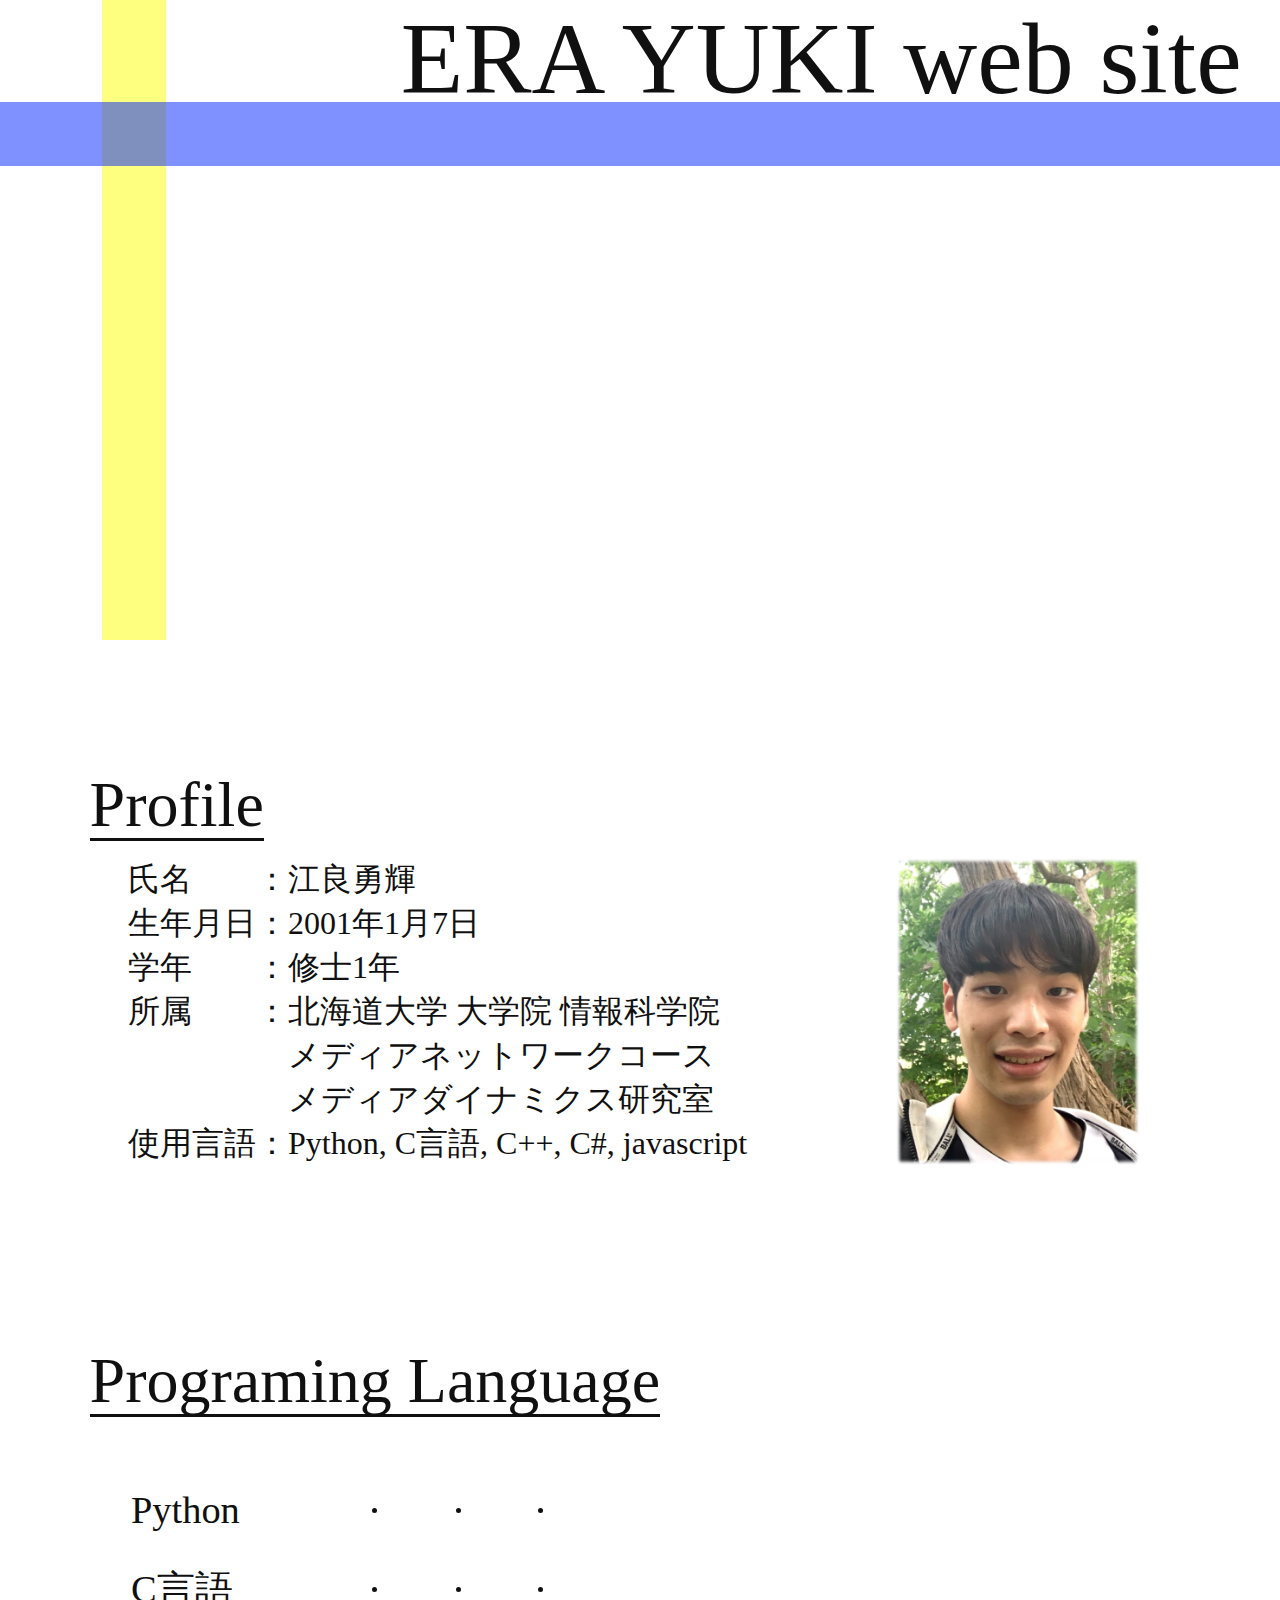
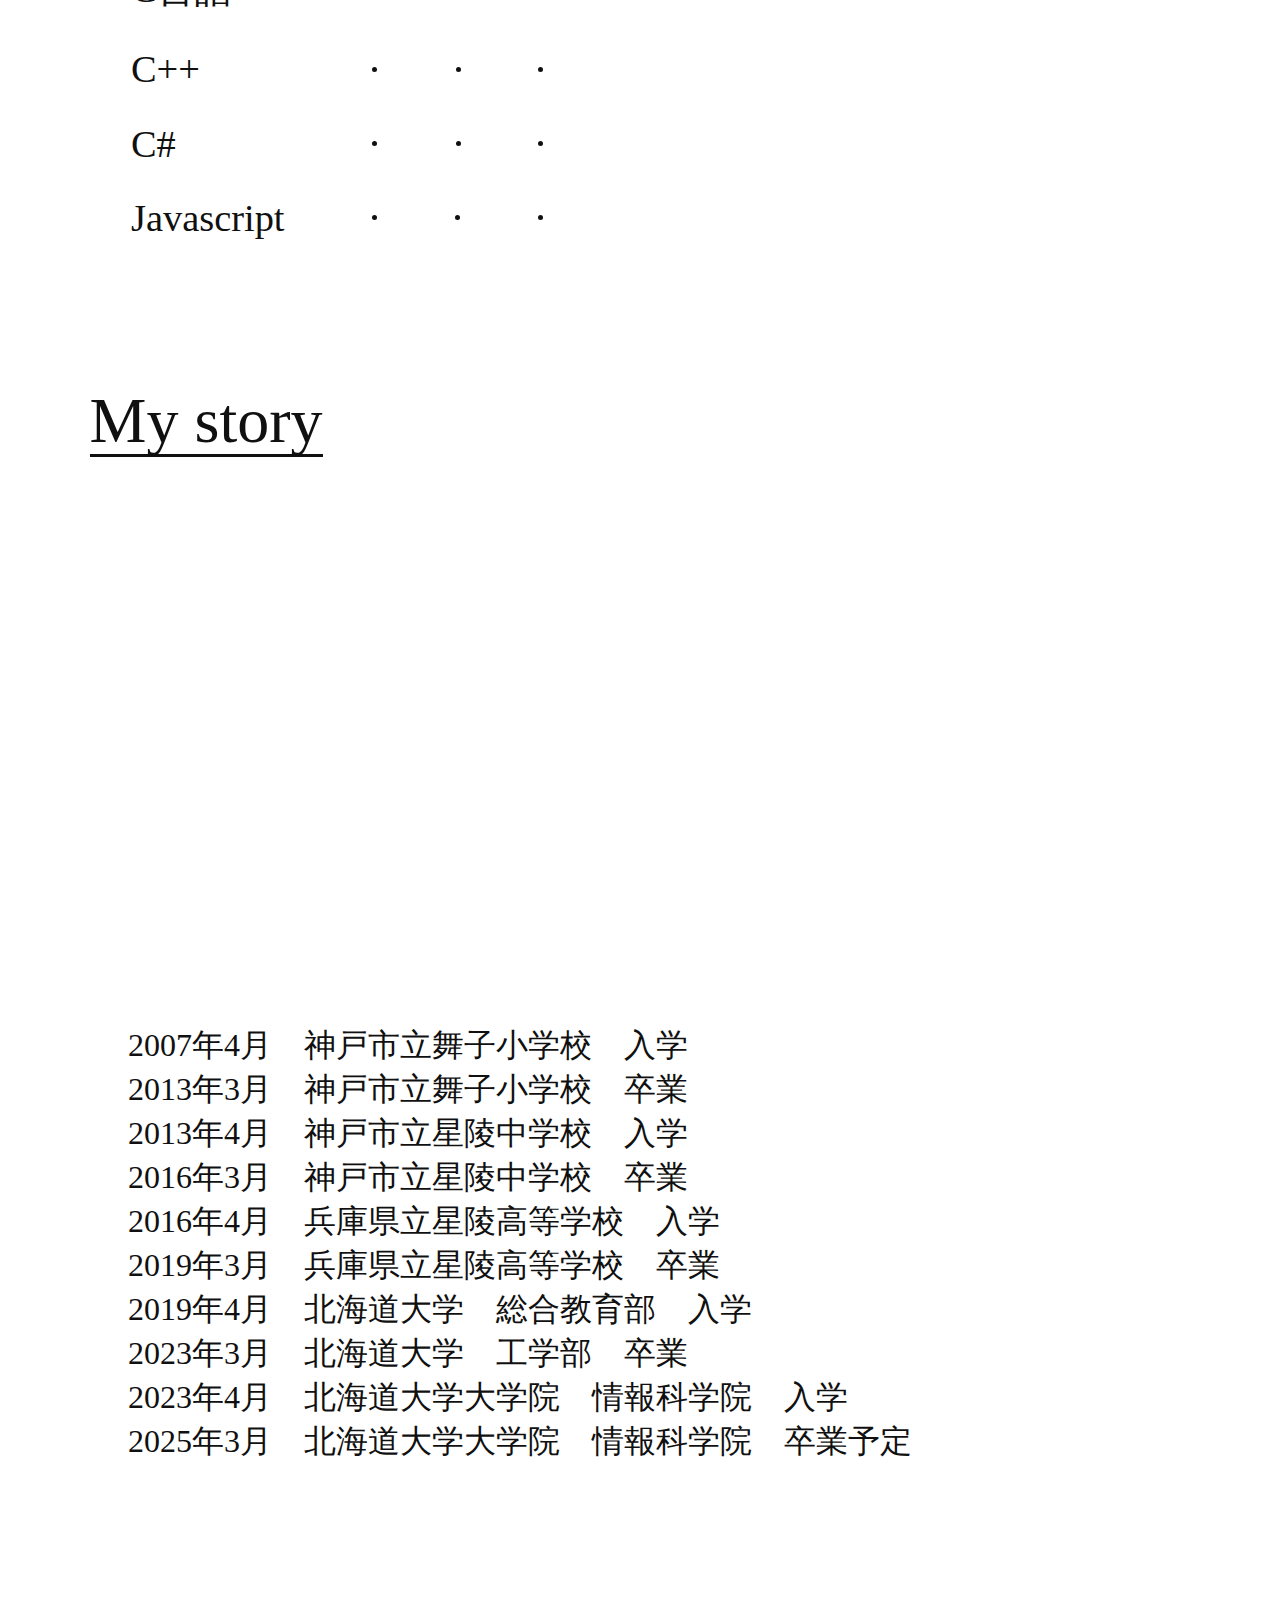
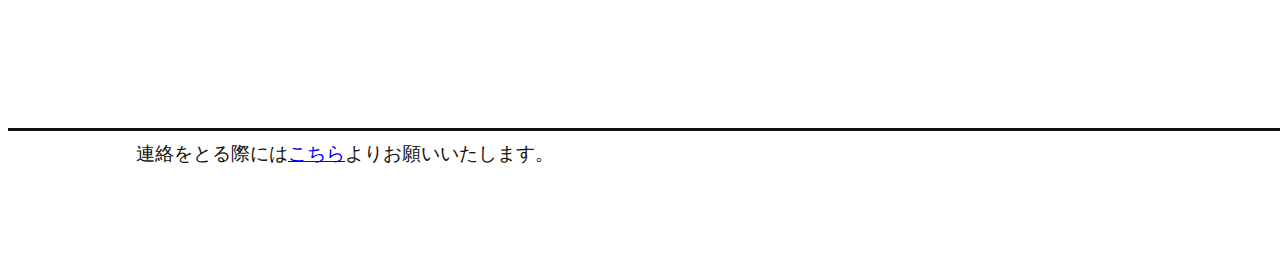
==== aboutme.html @ ae13cef8 "Add files via upload" ====
<!DOCTYPE html>
<html lang="jp">
<head>
    <meta charset="UTF-8">
    <meta http-equiv="X-UA-Compatible" content="IE=edge">
    <meta name="viewport" content="width=device-width, initial-scale=1.0">
    <link rel="stylesheet" href="aboutme_css/root.css" type="text/css">
    <link rel="stylesheet" href="main_css/banner_style.css" type="text/css">
    <link rel="stylesheet" href="aboutme_css/first_style.css" type="text/css">
    <link rel="stylesheet" href="aboutme_css/block_style.css" type="text/css">
    <link rel="stylesheet" href="aboutme_css/bottom_style.css" type="text/css">
    <title>Erayuki web site</title>
</head>

<body>
    <div class="bg_animation">
        <div class="firework"></div>
    </div>
    <div class="first_page">
        <div class="part_A first_page_fade_A"></div>
        <div class="part_B first_page_fade_A"></div>
        <div class="part_title first_page_fade_A">ERA YUKI web site</div>
        <div class="part_txt_A first_page_fade_B">改めまして、江良勇輝と申します。</div>
        <div class="part_txt_B first_page_fade_B">このページでは、私のプロフィールや経歴を載せています。<br>是非ともご覧になって、私の人となりを知っていただきたいです。</div>
    </div>

    <div class="main_text_1">Profile</div>
    <div class="profile">
        氏名　　：江良勇輝<br>
        生年月日：2001年1月7日<br>
        学年　　：修士1年<br>
        所属　　：北海道大学 大学院 情報科学院<br>
        　　　　　メディアネットワークコース<br>
        　　　　　メディアダイナミクス研究室<br>
        使用言語：Python, C言語, C++, C#, javascript
    </div>
    <div class="profile_img"></div>


    <div class="main_text_2">Programing Language</div>
    <!-- <div class="python_text">Python</div> -->
    <table class="first">
        <tr>
            <td width="22%"><div class="table_title">Python</div></td>
            <td width="8%"><div class="fade_rank_A rank_cycle"></div></td>
            <td width="8%"><div class="fade_rank_B rank_cycle"></div></td>
            <td width="8%"><div class="fade_rank_C rank_cycle"></div></td>
            <td><div class="fade_message table_comment">基本的に自力で作成できます。</div></td>
        </tr>
        <tr>
            <td width="22%"><div class="table_title">C言語</div></td>
            <td width="8%"><div class="fade_rank_A rank_cycle"></div></td>
            <td width="8%"><div class="fade_rank_B rank_cycle"></div></td>
            <td width="8%"><div class="rank_cycle_non"></div></td>
            <td><div class="fade_message table_comment">調べながらであれば作成できます。</div></td>
        </tr>
        <tr>
            <td width="22%"><div class="table_title">C++</div></td>
            <td width="8%"><div class="fade_rank_A rank_cycle"></div></td>
            <td width="8%"><div class="fade_rank_B rank_cycle"></div></td>
            <td width="8%"><div class="rank_cycle_non"></div></td>
            <td><div class="fade_message table_comment">調べながらであれば作成できます。</div></td>
        </tr>
        <tr>
            <td width="22%"><div class="table_title">C#</div></td>
            <td width="8%"><div class="fade_rank_A rank_cycle"></div></td>
            <td width="8%"><div class="fade_rank_B rank_cycle"></div></td>
            <td width="8%"><div class="rank_cycle_non"></div></td>
            <td><div class="fade_message table_comment">調べながらであれば作成できます。</div></td>
        </tr>
        <tr>
            <td width="22%"><div class="table_title">Javascript</div></td>
            <td width="8%"><div class="fade_rank_A rank_cycle"></div></td>
            <td width="8%"><div class="rank_cycle_non"></div></td>
            <td width="8%"><div class="rank_cycle_non"></div></td>
            <td><div class="fade_message table_comment">基本構造を理解中です。</div></td>
        </tr>
    </table>

    <div class="main_text_3">My story</div>
    <div class="main_2">
        <div class="line_1"></div>
        <div class="line_2"></div>
        <div class="line_3"></div>
        <div class="line_4"></div>
        <div class="cycle_1">
            <div class="cycle_title">
                幼少期
            </div>
            <div class="cycle_text">
                モノづくりが好きで、身近なものを使って色々なものを作る。
            </div>
        </div>
        <div class="cycle_2">
            <div class="cycle_title">
                中高時代
            </div>
            <div class="cycle_text">
                友達と撮影した動画の編集をきっかけに、<br>デジタルの創作活動に興味を持つ。
            </div>
        </div>
        <div class="cycle_3">
            <div class="cycle_title">
                大学前期
            </div>
            <div class="cycle_text">
                コロナ禍で時間が出来たことで、デザインやデジタル作品の創作について勉強。
            </div>
        </div>
        <div class="cycle_4">
            <div class="cycle_title">
                大学後期
            </div>
            <div class="cycle_text">
                研究室に配属され研究に没頭、機械学習について学び、1年目で3本の学術論文を投稿。
            </div>
        </div>
        <div class="cycle_5">
            <div class="cycle_title">
                現在
            </div>
            <div class="cycle_text">
                デザインと情報技術を融合させたモノづくりを目指し、日々研究や勉強にいそしむ。
            </div>
        </div>
    </div>

    <div class="story_2">
        2007年4月　神戸市立舞子小学校　入学<br>
        2013年3月　神戸市立舞子小学校　卒業<br>
        2013年4月　神戸市立星陵中学校　入学<br>
        2016年3月　神戸市立星陵中学校　卒業<br>
        2016年4月　兵庫県立星陵高等学校　入学<br>
        2019年3月　兵庫県立星陵高等学校　卒業<br>
        2019年4月　北海道大学　総合教育部　入学<br>
        2023年3月　北海道大学　工学部　卒業<br>
        2023年4月　北海道大学大学院　情報科学院　入学<br>
        2025年3月　北海道大学大学院　情報科学院　卒業予定
    </div>
    
    <script src="https://ajax.googleapis.com/ajax/libs/jquery/3.3.1/jquery.min.js"></script>
    <script type="text/javascript" src="aboutme_js/block_style.js" charset="utf-8" async="async"></script>

    <div class="bottom_space">
        <div class="bottom_footer">
            連絡をとる際には<a href="https://docs.google.com/forms/d/e/1FAIpQLSd_C-AO5wZ5yRDAOUz9VrMv8sSHQjGaSd7uckgbD9BlUfxTAQ/viewform?usp=pp_url">こちら</a>よりお願いいたします。
        </div>
    </div>


    <div class="banner_fade top_banner">
        <div class="back_1"></div>
        <div class="back_2"></div>
        <div class="back_3"></div>
        <div class="banner_top"></div>
        <a class="not_under button_1" href="./main.html">Top</a>
        <a class="not_under button_2" href="./work.html">Work</a>
        <a class="not_under button_3" href="./aboutme.html">About me</a>
        <div class="button_4" onclick="change_style()">あそびごころ</div>
        <div class="logo_back">
            <div class="logo"></div>
        </div>
    </div>
    <div class="change_animation"></div>
    <script src="https://ajax.googleapis.com/ajax/libs/jquery/3.3.1/jquery.min.js"></script>
    <script type="text/javascript" src="main_js/banner_style.js" charset="utf-8" async="async"></script>
    <script type="text/javascript" src="aboutme_js/new_style.js" charset="utf-8" async="async"></script>
</body>
</html>
---- aboutme_css/root.css ----
:root
{
    --first_part:rgba(255, 255, 0, 0.5);
    --second_part:rgba(0, 34, 255, 0.5);
    --bg_color:white;
    --banner_bg: white;
    --banner_grad: yellow;
    --banner_line:3px;
    --obj_color: #101010;
    --word_font_eng:  "Monotype Corsiva",fantasy;
    --word_font_jp:  serif;
    --rank_bg:none;
}

body{
    background: var(--bg_color);
}

.change_animation{
    position:fixed;
    top:50vh;
    left:50vw;
    width:0px;
    height:0px;
    border-radius: 50%;
    transition: all 1s;
    background: white;
}

.bg_animation{
    position:fixed;
    top:0px;
    left:0px;
    height:0px;
    width:0px;
}

.bg_animation > .firework{
    position:absolute;
    top:0vw;
    left:0vw;
    width:0vw;
    height:0vw;
    background-image:var(--bg_img_A);
    transition: all 2s;
    background-size:  contain;
    background-repeat:  no-repeat;
    z-index: -1;
}
---- main_css/banner_style.css ----
.top_banner{
    position: fixed;
    width: 100%;
    height: 10vw;
}

.top_banner > .back_1
{
    position: fixed;
    width: 10vw;
    height: 10vw;
    background: radial-gradient(var(--banner_bg) 0%, var(--banner_bg) 4.5vw, transparent 5vw);
    top: 0vw;
    left: 2vw;
}

.top_banner > .back_2
{
    position: fixed;
    width: 100%;
    height: 4vw;
    background: linear-gradient(to top, transparent, var(--banner_grad));
    top: 5vw;
    left:0px;
}

.top_banner > .back_3
{
    position: fixed;
    width: 100%;
    height: 5vw;
    background: var(--banner_bg);
    top: 0px;
    left:0px;
}

.top_banner > .logo_back
{
    position: fixed;
    width:9vw;
    height:9vw;
    border-radius: 50%;
    background:var(--banner_bg);
    top: 0.5vw;
    left: 2.5vw;
}

.top_banner > .logo_back > .logo
{
    position: fixed;
    width:8vw;
    height:8vw;
    border-radius: 50%;
    background:var(--obj_color);
    top: 1vw;
    left:3vw;
}

a.not_under
{
    text-decoration: none;
}

.top_banner > .button_1
{
    position: fixed;
    width:calc(20vw - 3px);
    height:3.5vw;
    font-size:3.5vw;
    font-family: var(--word_font_eng);
    color:var(--obj_color);
    text-align: center;
    vertical-align: bottom;
    display:inline-block;
    border-bottom: var(--banner_line) solid var(--obj_color);
    top:1vw;
    left:15vw;
}

.top_banner > .button_2
{
    position: fixed;
    width:calc(20vw - 3px);
    height:3.5vw;
    font-size:3.5vw;
    font-family: var(--word_font_eng);
    color:var(--obj_color);
    text-align: center;
    vertical-align: bottom;
    display:inline-block;
    border-bottom: var(--banner_line) solid var(--obj_color);
    top:1vw;
    left:35vw;
}

.top_banner > .button_3
{
    position: fixed;
    width:calc(20vw - 3px);
    height:3.5vw;
    font-size:3.5vw;
    font-family: var(--word_font_eng);
    color:var(--obj_color);
    text-align: center;
    vertical-align: bottom;
    display:inline-block;
    border-bottom: var(--banner_line) solid var(--obj_color);
    top:1vw;
    left:55vw;
}

.top_banner > .button_4
{
    position: fixed;
    width:calc(20vw - 3px);
    height:3vw;
    font-size:2vw;
    font-family: var(--word_font_jp);
    color:white;
    text-align: center;
    vertical-align: middle;
    border-radius: 5vw;
    background-color: black;
    top:1.5vw;
    left:77vw;
}


.top_banner > .button_1:hover
{
    color:#BBBBBB;
    border-bottom: 3px solid #BBBBBB;
}

.top_banner > .button_2:hover
{
    color:#BBBBBB;
    border-bottom: 3px solid #BBBBBB;
}

.top_banner > .button_3:hover
{
    color:#BBBBBB;
    border-bottom: 3px solid #BBBBBB;
}

  
.banner_fade{
    opacity:0;
    transition: opacity 3s;
}

.banner_fade.view{
    opacity:1;
}
---- aboutme_css/first_style.css ----
.first_page
{
    position:absolute;
    width:100vw;
    aspect-ratio: 2;
    background:transparent;
    top:0px;
    left:0px;
}


.first_page > .part_A
{
    position:absolute;
    height:50vw;
    width:5vw;
    left:8vw;
    top:0vw;
    background:var(--first_part);
    transition: all 2s;
}

.first_page > .part_B
{
    position:absolute;
    height:5vw;
    width: 100vw;
    left:0vw;
    top:8vw;
    background:var(--second_part);
}

.first_page > .part_title
{
    position:absolute;
    height:8vw;
    font-size:8vw;
    font-family: var(--word_font_eng);
    color:var(--obj_color);
    height:5vw;
    width:97vw;
    left:0vw;
    text-align:right;
    top:0vw;
}

.first_page > .part_txt_A
{
    position:absolute;
    height:5vw;
    font-size:5vw;
    font-family: var(--word_font_jp);
    color:var(--obj_color);
    height:5vw;
    width:85vw;
    left:15vw;
    text-align:left;
    top:20vw;
}

.first_page > .part_txt_B
{
    position:absolute;
    height:25vw;
    font-size:2.5vw;
    font-family: var(--word_font_jp);
    color:var(--obj_color);
    height:5vw;
    width:75vw;
    left:17vw;
    text-align:left;
    top:35vw;
}

.first_page_fade_A
{
    opacity: 0;
    transition: all 2s;
}
.first_page_fade_A.view
{
    opacity: 1;
}

.first_page_fade_B
{
    opacity: 0;
    transition: all 2s;
}
.first_page_fade_B.view
{
    opacity: 1;
}
---- aboutme_css/block_style.css ----
/* プロフィール */
.main_text_1{
    position:absolute;
    height:5.5vw;
    width:auto;
    font-size: 5vw;
    color: var(--obj_color);
    font-family: var(--word_font_eng);
    text-align: left;
    top:60vw;
    left:7vw;
    border-bottom: 3px solid var(--obj_color);
}

.profile{
    position:absolute;
    height:40vw;
    width:70vw;
    font-size: 2.5vw;
    color:var(--obj_color);
    font-family: serif;
    text-align: left;
    top:67vw;
    left:10vw;
}

.profile_img{
    position:absolute;
    height:24vw;
    width:30vw;
    top:67vw;
    left:70vw;
    background-image: url(../img/aboutme.png);
    background-size:  contain;
    background-repeat:  no-repeat;
}


/* 言語 */
.main_text_2{
    position:absolute;
    height:5.5vw;
    width:auto;
    font-size: 5vw;
    color:var(--obj_color);
    font-family: var(--word_font_eng);
    text-align: left;
    top:105vw;
    left:7vw;
    border-bottom: 3px solid var(--obj_color);
}

table.first{
    position: absolute;
    width:80vw;
    height:30vw;
    top:115vw;
    left:10vw;
    text-align: left;
}

.table_title{
    font-size: 3vw;
    font-family: serif;
    color:var(--obj_color);
    text-align: left;
}

.table_comment{
    font-size: 2vw;
    font-family: serif;
    color:var(--obj_color);
    text-align: left;
}

.rank_cycle{
    position: relative;
    border-radius: 50%;
}

.rank_cycle_non{
    position: relative;
    border-radius: 50%;
    background-color: var(--obj_color);
    width:0.4vw;
    height:0.4vw;
    left:1.3vw;
}


/* 経歴 */
.main_text_3{
    position:absolute;
    height:5.5vw;
    width:auto;
    font-size: 5vw;
    color:var(--obj_color);
    font-family: var(--word_font_eng);
    text-align: left;
    top:155vw;
    left:7vw;
    border-bottom: 3px solid var(--obj_color);
}

.main_2{
    position:absolute;
    height:34vw;
    width:85vw;
    top:165vw;
    left:7vw;
    /* background-color: rgb(255, 200, 200); */
}

.main_2 > .cycle_1{
    position:absolute;
    opacity: 0;
    height:17vw;
    width:17vw;
    border-radius: 50%;
    top:0vw;
    left:0vw;
    background-color: rgb(255, 220, 220);
    transition: all 2s;
}

.main_2 > .cycle_2{
    position:absolute;
    opacity: 0;
    height:17vw;
    width:17vw;
    border-radius: 50%;
    bottom:0vw;
    left:17vw;
    background-color: rgb(255, 200, 200);
    transition: all 2s;
}

.main_2 > .cycle_3{
    position:absolute;
    opacity: 0;
    height:17vw;
    width:17vw;
    border-radius: 50%;
    top:0vw;
    left:34vw;
    background-color: rgb(255, 180, 180);
    transition: all 2s;
}

.main_2 > .cycle_4{
    position:absolute;
    opacity: 0;
    height:17vw;
    width:17vw;
    border-radius: 50%;
    bottom:0vw;
    left:51vw;
    background-color: rgb(255, 160, 160);
    transition: all 2s;
}

.main_2 > .cycle_5{
    position:absolute;
    opacity: 0;
    height:17vw;
    width:17vw;
    border-radius: 50%;
    top:0vw;
    left:68vw;
    background-color: rgb(255, 140, 140);
    transition: all 2s;
}

.main_2 > .line_1{
    position:absolute;
    opacity: 0;
    height:6vw;
    width:2vw;
    top:14vw;
    left:16vw;
    transform:rotate(-45deg);
    background: linear-gradient(#BBBBBB 20%, transparent 20%, transparent 40%, #AAAAAA 40%, #AAAAAA 60%, transparent 60%, transparent 80%, #999999 80%);
    transition: all 2s;
}

.main_2 > .line_2{
    position:absolute;
    opacity: 0;
    height:6vw;
    width:2vw;
    top:14vw;
    left:33vw;
    transform:rotate(225deg);
    background: linear-gradient(#888888 20%, transparent 20%, transparent 40%, #777777 40%, #777777 60%, transparent 60%, transparent 80%, #666666 80%);
    transition: all 2s;
}

.main_2 > .line_3{
    position:absolute;
    opacity: 0;
    height:6vw;
    width:2vw;
    top:14vw;
    left:50vw;
    transform:rotate(-45deg);
    background: linear-gradient(#555555 20%, transparent 20%, transparent 40%, #444444 40%, #444444 60%, transparent 60%, transparent 80%, #333333 80%);
    transition: all 2s;
}

.main_2 > .line_4{
    position:absolute;
    opacity: 0;
    height:6vw;
    width:2vw;
    top:14vw;
    left:67vw;
    transform:rotate(225deg);
    background: linear-gradient(#222222 20%, transparent 20%, transparent 40%, #111111 40%, #111111 60%, transparent 60%, transparent 80%, #000000 80%);
    transition: all 2s;
}

.cycle_title{
    position:absolute;
    height:20%;
    width:70%;
    font-size: 2.5vw;
    font-family: serif;
    text-align: center;
    top:5%;
    left: 15%;
    border-bottom: 3px solid var(--obj_color);
}

.cycle_text{
    position:absolute;
    height:60%;
    width:90%;
    font-size: 1.5vw;
    font-family: serif;
    text-align: center;
    top:30%;
    left: 5%;
}


.story_2{
    position:absolute;
    height:40vw;
    width:70vw;
    font-size: 2.5vw;
    color:var(--obj_color);
    font-family: serif;
    text-align: left;
    top:205vw;
    left:10vw;
}


/* システム */
.fade_rank_A{
    background-color: var(--obj_color);
    width:0.4vw;
    height:0.4vw;
    left:1.3vw;
    transition: all 1.5s;
}

.fade_rank_A.view{
    background: rgb(170, 193, 255);
    background-image:var(--rank_bg);
    width:2.2vw;
    height:2.2vw;
    left:0.6vw;
    background-size:  contain;
    background-repeat:  no-repeat;
}

.fade_rank_B{
    background-color: var(--obj_color);
    width:0.4vw;
    height:0.4vw;
    left:1.35vw;
    transition: all 1.5s;
}

.fade_rank_B.view{
    background: rgb(107, 147, 255);
    background-image:var(--rank_bg);
    width:2.6vw;
    height:2.6vw;
    left:0.2vw;
    background-size:  contain;
    background-repeat:  no-repeat;
}

.fade_rank_C{
    background-color: var(--obj_color);
    width:0.4vw;
    height:0.4vw;
    left:1.3vw;
    transition: all 1.5s;
}

.fade_rank_C.view{
    background: rgb(12, 77, 255);
    background-image:var(--rank_bg);
    width:3vw;
    height:3vw;
    left:0vw;
    background-size:  contain;
    background-repeat:  no-repeat;
}

.fade_message{
    opacity: 0;
    transition: all 1.5s;
}

.fade_message.view{
    opacity: 1;
}
---- aboutme_css/bottom_style.css ----
.bottom_space
{
    position:absolute;
    top:260vw;
    height:15vh;
    width:100vw;
    border-top: 3px solid var(--obj_color);
}

.bottom_space > .bottom_footer
{
    position:absolute;
    height:100%;
    width:100%;
    top:10px;
    left:10vw;
    color:var(--obj_color);
    font-family:sans-serif;
    font-size: 1.5vw;
}
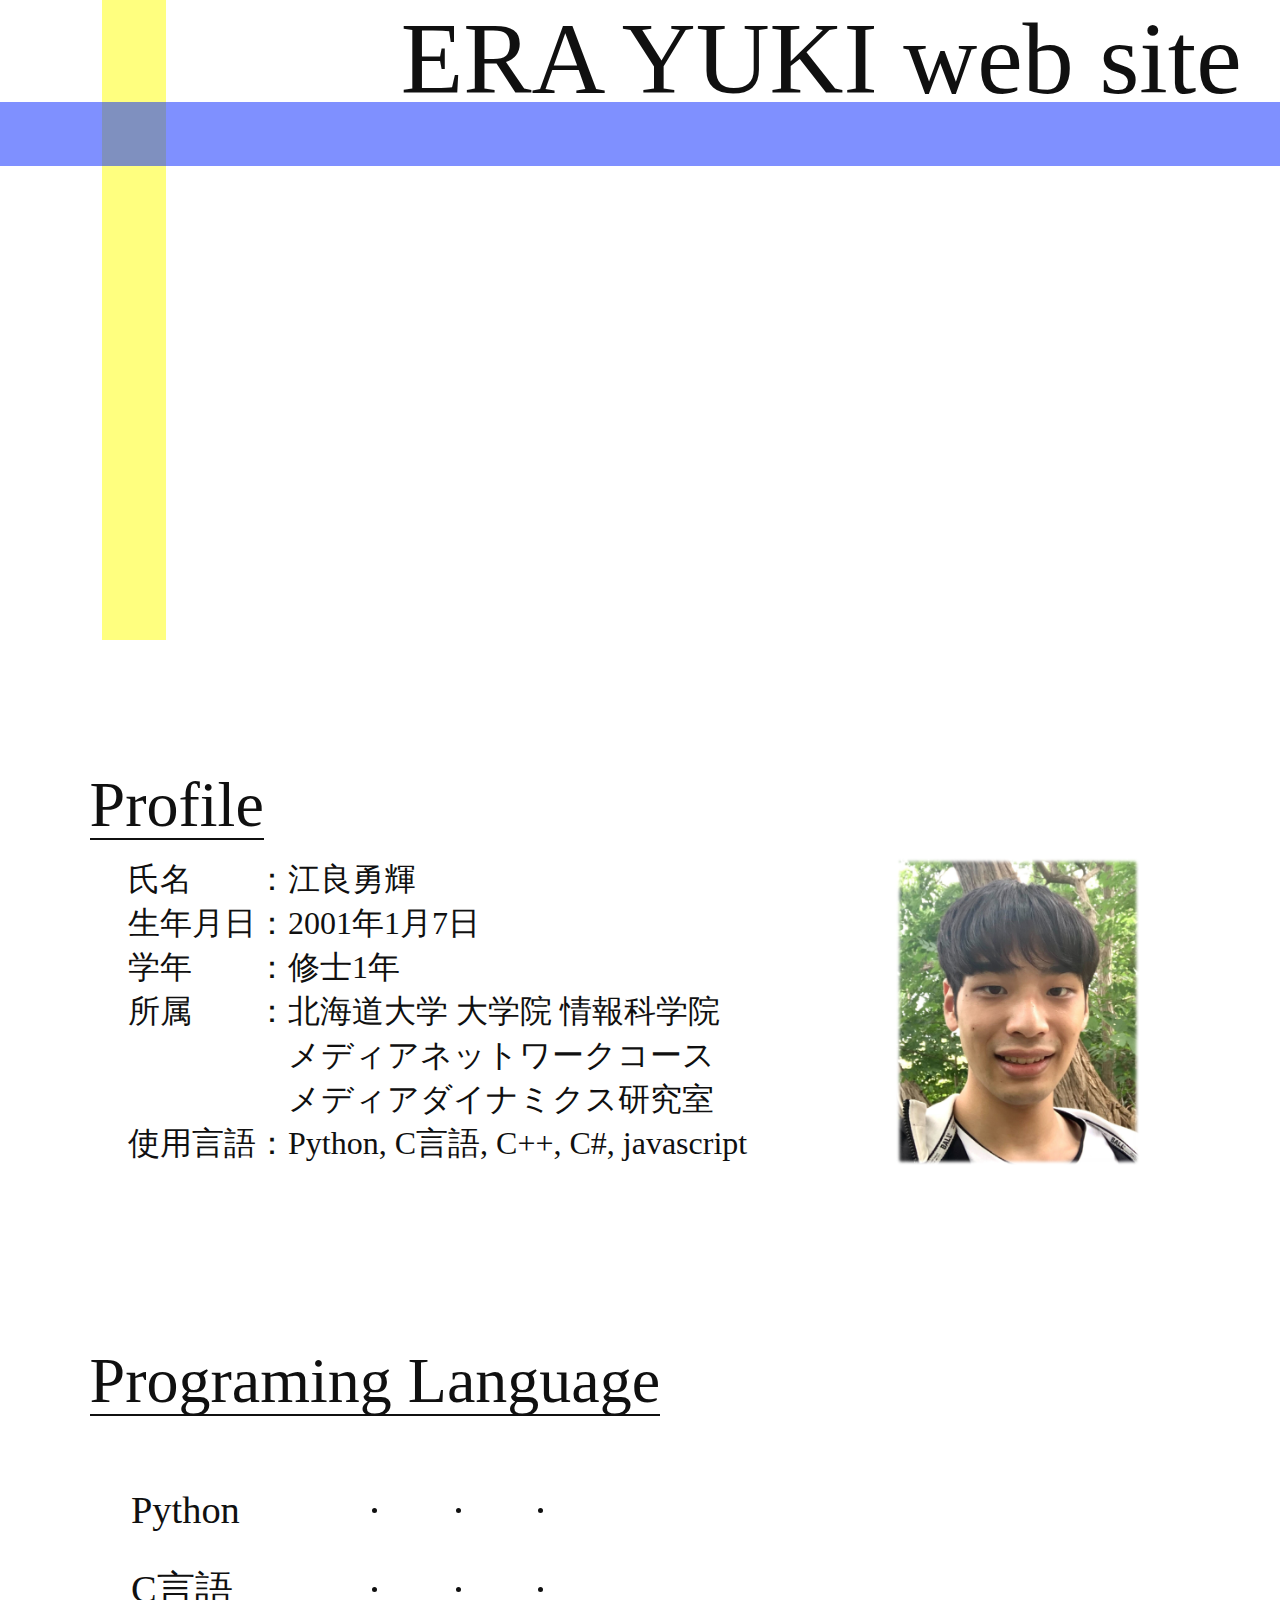
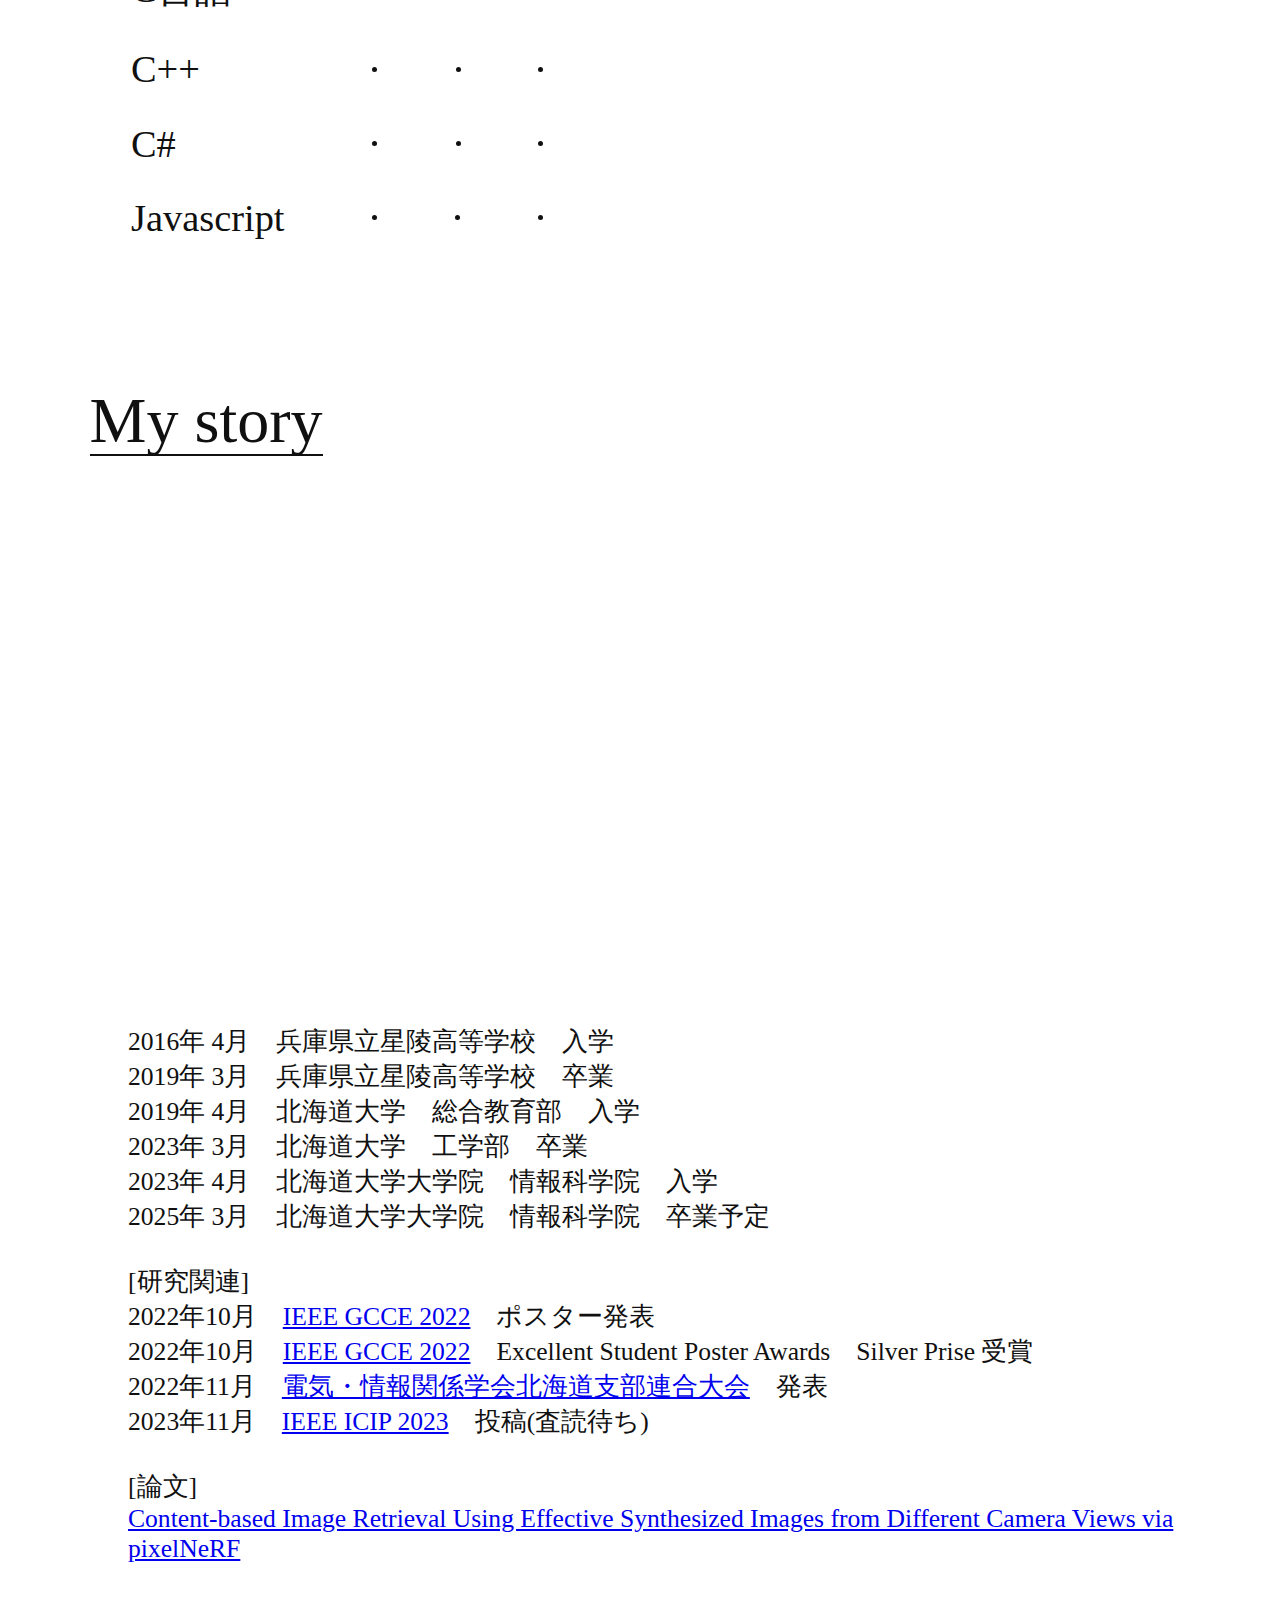
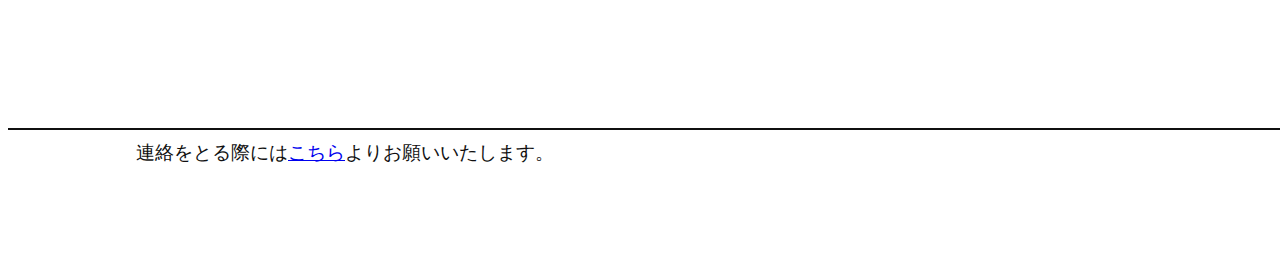
==== commit dafc94a2: "微調整" ====
--- a/aboutme.html
+++ b/aboutme.html
@@ -126,16 +126,19 @@
     </div>
 
     <div class="story_2">
-        2007年4月　神戸市立舞子小学校　入学<br>
-        2013年3月　神戸市立舞子小学校　卒業<br>
-        2013年4月　神戸市立星陵中学校　入学<br>
-        2016年3月　神戸市立星陵中学校　卒業<br>
-        2016年4月　兵庫県立星陵高等学校　入学<br>
-        2019年3月　兵庫県立星陵高等学校　卒業<br>
-        2019年4月　北海道大学　総合教育部　入学<br>
-        2023年3月　北海道大学　工学部　卒業<br>
-        2023年4月　北海道大学大学院　情報科学院　入学<br>
-        2025年3月　北海道大学大学院　情報科学院　卒業予定
+        2016年 4月　兵庫県立星陵高等学校　入学<br>
+        2019年 3月　兵庫県立星陵高等学校　卒業<br>
+        2019年 4月　北海道大学　総合教育部　入学<br>
+        2023年 3月　北海道大学　工学部　卒業<br>
+        2023年 4月　北海道大学大学院　情報科学院　入学<br>
+        2025年 3月　北海道大学大学院　情報科学院　卒業予定<br><br>
+        [研究関連]<br>
+        2022年10月　<a href="http://www.ieee-gcce.org/2022/">IEEE GCCE 2022</a>　ポスター発表<br>
+        2022年10月　<a href="http://www.ieee-gcce.org/2022/">IEEE GCCE 2022</a>　Excellent Student Poster Awards　Silver Prise 受賞<br>
+        2022年11月　<a href="https://www.ieice.org/hokkaido/shibukai2022/">電気・情報関係学会北海道支部連合大会</a>　発表<br>
+        2023年11月　<a href="https://2023.ieeeicip.org/">IEEE ICIP 2023</a>　投稿(査読待ち)<br><br>
+        [論文]<br>
+        <a href="https://ieeexplore.ieee.org/abstract/document/10014304?casa_token=1gFLHArbofwAAAAA:Djq9U5kzmq4Aqql9pKGzkc0jYUuWP36b9MumB9gaIGSnQDHtS0T99ZVs3_-yZhno6D48Opr01pE">Content-based Image Retrieval Using Effective Synthesized Images from Different Camera Views via pixelNeRF</a>
     </div>
     
     <script src="https://ajax.googleapis.com/ajax/libs/jquery/3.3.1/jquery.min.js"></script>
@@ -153,7 +156,7 @@
         <div class="back_2"></div>
         <div class="back_3"></div>
         <div class="banner_top"></div>
-        <a class="not_under button_1" href="./main.html">Top</a>
+        <a class="not_under button_1" href="./index.html">Top</a>
         <a class="not_under button_2" href="./work.html">Work</a>
         <a class="not_under button_3" href="./aboutme.html">About me</a>
         <div class="button_4" onclick="change_style()">あそびごころ</div>
--- a/aboutme_css/root.css
+++ b/aboutme_css/root.css
@@ -5,7 +5,7 @@
     --bg_color:white;
     --banner_bg: white;
     --banner_grad: yellow;
-    --banner_line:3px;
+    --banner_line:0.2vw;
     --obj_color: #101010;
     --word_font_eng:  "Monotype Corsiva",fantasy;
     --word_font_jp:  serif;
--- a/main_css/banner_style.css
+++ b/main_css/banner_style.css
@@ -129,19 +129,19 @@
 .top_banner > .button_1:hover
 {
     color:#BBBBBB;
-    border-bottom: 3px solid #BBBBBB;
+    border-bottom: 0.2vw solid #BBBBBB;
 }
 
 .top_banner > .button_2:hover
 {
     color:#BBBBBB;
-    border-bottom: 3px solid #BBBBBB;
+    border-bottom: 0.2vw solid #BBBBBB;
 }
 
 .top_banner > .button_3:hover
 {
     color:#BBBBBB;
-    border-bottom: 3px solid #BBBBBB;
+    border-bottom: 0.2vw solid #BBBBBB;
 }
 
   
--- a/aboutme_css/block_style.css
+++ b/aboutme_css/block_style.css
@@ -9,7 +9,7 @@
     text-align: left;
     top:60vw;
     left:7vw;
-    border-bottom: 3px solid var(--obj_color);
+    border-bottom: 0.2vw solid var(--obj_color);
 }
 
 .profile{
@@ -47,7 +47,7 @@
     text-align: left;
     top:105vw;
     left:7vw;
-    border-bottom: 3px solid var(--obj_color);
+    border-bottom: 0.2vw solid var(--obj_color);
 }
 
 table.first{
@@ -99,7 +99,7 @@
     text-align: left;
     top:155vw;
     left:7vw;
-    border-bottom: 3px solid var(--obj_color);
+    border-bottom: 0.2vw solid var(--obj_color);
 }
 
 .main_2{
@@ -228,14 +228,14 @@
     text-align: center;
     top:5%;
     left: 15%;
-    border-bottom: 3px solid var(--obj_color);
+    border-bottom: 0.2vw solid var(--obj_color);
 }
 
 .cycle_text{
     position:absolute;
     height:60%;
     width:90%;
-    font-size: 1.5vw;
+    font-size: 1.2vw;
     font-family: serif;
     text-align: center;
     top:30%;
@@ -246,8 +246,8 @@
 .story_2{
     position:absolute;
     height:40vw;
-    width:70vw;
-    font-size: 2.5vw;
+    width:90vw;
+    font-size: 2vw;
     color:var(--obj_color);
     font-family: serif;
     text-align: left;
--- a/aboutme_css/bottom_style.css
+++ b/aboutme_css/bottom_style.css
@@ -4,7 +4,7 @@
     top:260vw;
     height:15vh;
     width:100vw;
-    border-top: 3px solid var(--obj_color);
+    border-top: 0.2vw solid var(--obj_color);
 }
 
 .bottom_space > .bottom_footer
